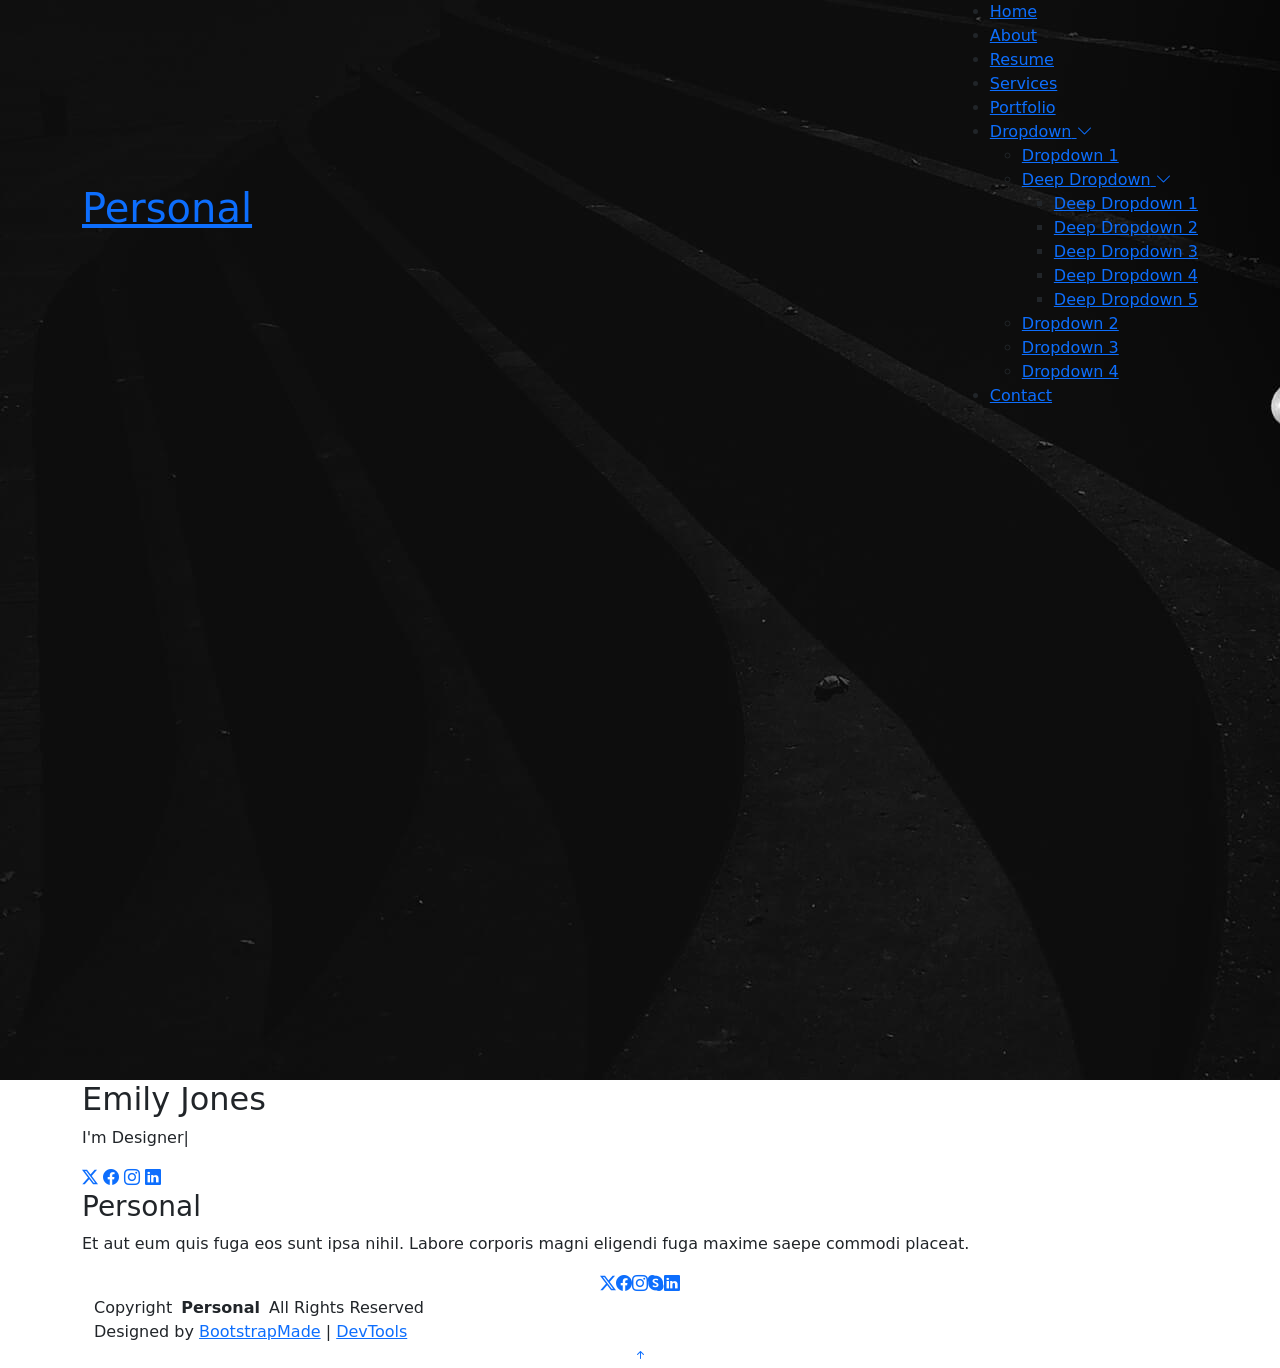
==== index.html @ 8a04cfbf "first commit" ====
<!DOCTYPE html>
<html lang="en">

<head>
  <meta charset="utf-8">
  <meta content="width=device-width, initial-scale=1.0" name="viewport">
  <title>Index - Personal portfolio</title>
  <meta name="description" content="">
  <meta name="keywords" content="">



  <!-- Fonts -->
  <link href="https://fonts.googleapis.com" rel="preconnect">
  <link href="https://fonts.gstatic.com" rel="preconnect" crossorigin>
  <link href="https://fonts.googleapis.com/css2?family=Roboto:ital,wght@0,100;0,300;0,400;0,500;0,700;0,900;1,100;1,300;1,400;1,500;1,700;1,900&family=Poppins:ital,wght@0,100;0,200;0,300;0,400;0,500;0,600;0,700;0,800;0,900;1,100;1,200;1,300;1,400;1,500;1,600;1,700;1,800;1,900&family=Raleway:ital,wght@0,100;0,200;0,300;0,400;0,500;0,600;0,700;0,800;0,900;1,100;1,200;1,300;1,400;1,500;1,600;1,700;1,800;1,900&display=swap" rel="stylesheet">

  <!-- Vendor CSS Files -->
  <link href="assets/vendor/bootstrap/css/bootstrap.min.css" rel="stylesheet">
  <link href="assets/vendor/bootstrap-icons/bootstrap-icons.css" rel="stylesheet">
  <link href="assets/vendor/aos/aos.css" rel="stylesheet">
  <link href="assets/vendor/swiper/swiper-bundle.min.css" rel="stylesheet">
  <link href="assets/vendor/glightbox/css/glightbox.min.css" rel="stylesheet">

  <!-- Main CSS File -->
  <link href="assets/css/main.css" rel="stylesheet">

  <!-- =======================================================
  * Template Name: Personal
  * Template URL: https://bootstrapmade.com/personal-free-resume-bootstrap-template/
  * Updated: Mar 05 2025 with Bootstrap v5.3.3
  * Author: BootstrapMade.com
  * License: https://bootstrapmade.com/license/
  ======================================================== -->
</head>

<body class="index-page">

  <header id="header" class="header d-flex align-items-center fixed-top">
    <div class="container-fluid container-xl position-relative d-flex align-items-center justify-content-between">

      <a href="index.html" class="logo d-flex align-items-center">
        <!-- Uncomment the line below if you also wish to use an image logo -->
        <!-- <img src="assets/img/logo.webp" alt=""> -->
        <h1 class="sitename">Personal</h1>
      </a>

      <nav id="navmenu" class="navmenu">
        <ul>
          <li><a href="index.html" class="active">Home</a></li>
          <li><a href="about.html">About</a></li>
          <li><a href="resume.html">Resume</a></li>
          <li><a href="services.html">Services</a></li>
          <li><a href="portfolio.html">Portfolio</a></li>
          <li class="dropdown"><a href="#"><span>Dropdown</span> <i class="bi bi-chevron-down toggle-dropdown"></i></a>
            <ul>
              <li><a href="#">Dropdown 1</a></li>
              <li class="dropdown"><a href="#"><span>Deep Dropdown</span> <i class="bi bi-chevron-down toggle-dropdown"></i></a>
                <ul>
                  <li><a href="#">Deep Dropdown 1</a></li>
                  <li><a href="#">Deep Dropdown 2</a></li>
                  <li><a href="#">Deep Dropdown 3</a></li>
                  <li><a href="#">Deep Dropdown 4</a></li>
                  <li><a href="#">Deep Dropdown 5</a></li>
                </ul>
              </li>
              <li><a href="#">Dropdown 2</a></li>
              <li><a href="#">Dropdown 3</a></li>
              <li><a href="#">Dropdown 4</a></li>
            </ul>
          </li>
          <li><a href="contact.html">Contact</a></li>
        </ul>
        <i class="mobile-nav-toggle d-xl-none bi bi-list"></i>
      </nav>

    </div>
  </header>

  <main class="main">

    <!-- Hero Section -->
    <section id="hero" class="hero section dark-background">

      <img src="assets/img/hero-bg.jpg" alt="" data-aos="fade-in">

      <div class="container" data-aos="zoom-out" data-aos-delay="100">
        <h2>Emily Jones</h2>
        <p>I'm <span class="typed" data-typed-items="Designer, Developer, Freelancer, Photographer"></span><span class="typed-cursor typed-cursor--blink"></span></p>
        <div class="social-links">
          <a href="#"><i class="bi bi-twitter-x"></i></a>
          <a href="#"><i class="bi bi-facebook"></i></a>
          <a href="#"><i class="bi bi-instagram"></i></a>
          <a href="#"><i class="bi bi-linkedin"></i></a>
        </div>
      </div>

    </section><!-- /Hero Section -->

  </main>

  <footer id="footer" class="footer dark-background">
    <div class="container">
      <h3 class="sitename">Personal</h3>
      <p>Et aut eum quis fuga eos sunt ipsa nihil. Labore corporis magni eligendi fuga maxime saepe commodi placeat.</p>
      <div class="social-links d-flex justify-content-center">
        <a href=""><i class="bi bi-twitter-x"></i></a>
        <a href=""><i class="bi bi-facebook"></i></a>
        <a href=""><i class="bi bi-instagram"></i></a>
        <a href=""><i class="bi bi-skype"></i></a>
        <a href=""><i class="bi bi-linkedin"></i></a>
      </div>
      <div class="container">
        <div class="copyright">
          <span>Copyright</span> <strong class="px-1 sitename">Personal</strong> <span>All Rights Reserved</span>
        </div>
        <div class="credits">
          <!-- All the links in the footer should remain intact. -->
          <!-- You can delete the links only if you've purchased the pro version. -->
          <!-- Licensing information: https://bootstrapmade.com/license/ -->
          <!-- Purchase the pro version with working PHP/AJAX contact form: [buy-url] -->
          Designed by <a href="https://bootstrapmade.com/">BootstrapMade</a> | <a href="https://bootstrapmade.com/tools/">DevTools</a>
        </div>
      </div>
    </div>
  </footer>

  <!-- Scroll Top -->
  <a href="#" id="scroll-top" class="scroll-top d-flex align-items-center justify-content-center"><i class="bi bi-arrow-up-short"></i></a>

  <!-- Preloader -->
  <div id="preloader"></div>

  <!-- Vendor JS Files -->
  <script src="assets/vendor/bootstrap/js/bootstrap.bundle.min.js"></script>
  <script src="assets/vendor/php-email-form/validate.js"></script>
  <script src="assets/vendor/aos/aos.js"></script>
  <script src="assets/vendor/typed.js/typed.umd.js"></script>
  <script src="assets/vendor/purecounter/purecounter_vanilla.js"></script>
  <script src="assets/vendor/waypoints/noframework.waypoints.js"></script>
  <script src="assets/vendor/swiper/swiper-bundle.min.js"></script>
  <script src="assets/vendor/glightbox/js/glightbox.min.js"></script>
  <script src="assets/vendor/imagesloaded/imagesloaded.pkgd.min.js"></script>
  <script src="assets/vendor/isotope-layout/isotope.pkgd.min.js"></script>

  <!-- Main JS File -->
  <script src="assets/js/main.js"></script>

</body>

</html>
---- assets/css/main.css ----
/**
* Template Name: Personal
* Template URL: https://bootstrapmade.com/personal-free-resume-bootstrap-template/
* Updated: Mar 05 2025 with Bootstrap v5.3.3
* Author: BootstrapMade.com
* License: https://bootstrapmade.com/license/
*/

/*--------------------------------------------------------------
# Font & Color Variables
# Help: https://bootstrapmade.com/color-system/
--------------------------------------------------------------*/
/* Fonts */
:root {
  --default-font: "Roboto",  system-ui, -apple-system, "Segoe UI", Roboto, "Helvetica Neue", Arial, "Noto Sans", "Liberation Sans", sans-serif, "Apple Color Emoji", "Segoe UI Emoji", "Segoe UI Symbol", "Noto Color Emoji";
  --heading-font: "Raleway",  sans-serif;
  --nav-font: "Poppins",  sans-serif;
}

/* Global Colors - The following color variables are used throughout the website. Updating them here will change the color scheme of the entire website */
:root { 
  --background-color: #000000; /* Background color for the entire website, including individual sections */
  --default-color: #fafafa; /* Default color used for the majority of the text content across the entire website */
  --heading-color: #ffffff; /* Color for headings, subheadings and title throughout the website */
  --accent-color: #18d26e; /* Accent color that represents your brand on the website. It's used for buttons, links, and other elements that need to stand out */
  --surface-color: #1a1a1a; /* The surface color is used as a background of boxed elements within sections, such as cards, icon boxes, or other elements that require a visual separation from the global background. */
  --contrast-color: #000000; /* Contrast color for text, ensuring readability against backgrounds of accent, heading, or default colors. */
}

/* Nav Menu Colors - The following color variables are used specifically for the navigation menu. They are separate from the global colors to allow for more customization options */
:root {
  --nav-color: #fafafa;  /* The default color of the main navmenu links */
  --nav-hover-color: #18d26e; /* Applied to main navmenu links when they are hovered over or active */
  --nav-mobile-background-color: #1a1a1a; /* Used as the background color for mobile navigation menu */
  --nav-dropdown-background-color: #1a1a1a; /* Used as the background color for dropdown items that appear when hovering over primary navigation items */
  --nav-dropdown-color: #fafafa; /* Used for navigation links of the dropdown items in the navigation menu. */
  --nav-dropdown-hover-color: #18d26e; /* Similar to --nav-hover-color, this color is applied to dropdown navigation links when they are hovered over. */
}

/* Color Presets - These classes override global colors when applied to any section or element, providing reuse of the sam color scheme. */

.light-background {
  --background-color: #1a1a1a;
  --surface-color: #343434;
}

.dark-background {
  --background-color: rgba(15, 15, 15, 0.975);
  --default-color: #ffffff;
  --heading-color: #ffffff;
  --surface-color: #292929f9;
  --contrast-color: #000000;
}

/* Smooth scroll */
:root {
  scroll-behavior: smooth;
}

/*--------------------------------------------------------------
# General Styling & Shared Classes
--------------------------------------------------------------*/
body {
  color: var(--default-color);
  background-color: var(--background-color);
  font-family: var(--default-font);
}

a {
  color: var(--accent-color);
  text-decoration: none;
  transition: 0.3s;
}

a:hover {
  color: color-mix(in srgb, var(--accent-color), transparent 25%);
  text-decoration: none;
}

h1,
h2,
h3,
h4,
h5,
h6 {
  color: var(--heading-color);
  font-family: var(--heading-font);
}

/* PHP Email Form Messages
------------------------------*/
.php-email-form .error-message {
  display: none;
  background: #df1529;
  color: #ffffff;
  text-align: left;
  padding: 15px;
  margin-bottom: 24px;
  font-weight: 600;
}

.php-email-form .sent-message {
  display: none;
  color: #ffffff;
  background: #059652;
  text-align: center;
  padding: 15px;
  margin-bottom: 24px;
  font-weight: 600;
}

.php-email-form .loading {
  display: none;
  background: var(--surface-color);
  text-align: center;
  padding: 15px;
  margin-bottom: 24px;
}

.php-email-form .loading:before {
  content: "";
  display: inline-block;
  border-radius: 50%;
  width: 24px;
  height: 24px;
  margin: 0 10px -6px 0;
  border: 3px solid var(--accent-color);
  border-top-color: var(--surface-color);
  animation: php-email-form-loading 1s linear infinite;
}

@keyframes php-email-form-loading {
  0% {
    transform: rotate(0deg);
  }

  100% {
    transform: rotate(360deg);
  }
}

/*--------------------------------------------------------------
# Global Header
--------------------------------------------------------------*/
.header {
  --background-color: rgba(0, 0, 0, 0);
  color: var(--default-color);
  background-color: var(--background-color);
  padding: 15px 0;
  transition: all 0.5s;
  z-index: 997;
}

.header .logo {
  line-height: 1;
}

.header .logo img {
  max-height: 32px;
  margin-right: 8px;
}

.header .logo h1 {
  font-size: 30px;
  margin: 0;
  font-weight: 700;
  color: var(--heading-color);
}

.scrolled .header {
  box-shadow: 0px 0 18px rgba(0, 0, 0, 0.1);
}

/* Global Header on Scroll
------------------------------*/
.scrolled .header {
  --background-color: rgba(0, 0, 0, 0.8);
}

/*--------------------------------------------------------------
# Navigation Menu
--------------------------------------------------------------*/
/* Desktop Navigation */
@media (min-width: 1200px) {
  .navmenu {
    padding: 0;
  }

  .navmenu ul {
    margin: 0;
    padding: 0;
    display: flex;
    list-style: none;
    align-items: center;
  }

  .navmenu li {
    position: relative;
  }

  .navmenu>ul>li {
    white-space: nowrap;
    padding: 15px 14px;
  }

  .navmenu>ul>li:last-child {
    padding-right: 0;
  }

  .navmenu a,
  .navmenu a:focus {
    color: var(--nav-color);
    font-size: 15px;
    padding: 0 2px;
    font-family: var(--nav-font);
    font-weight: 400;
    display: flex;
    align-items: center;
    justify-content: space-between;
    white-space: nowrap;
    transition: 0.3s;
    position: relative;
  }

  .navmenu a i,
  .navmenu a:focus i {
    font-size: 12px;
    line-height: 0;
    margin-left: 5px;
    transition: 0.3s;
  }

  .navmenu>ul>li>a:before {
    content: "";
    position: absolute;
    height: 2px;
    bottom: -6px;
    left: 0;
    background-color: var(--nav-hover-color);
    visibility: hidden;
    width: 0px;
    transition: all 0.3s ease-in-out 0s;
  }

  .navmenu a:hover:before,
  .navmenu li:hover>a:before,
  .navmenu .active:before {
    visibility: visible;
    width: 25px;
  }

  .navmenu li:hover>a,
  .navmenu .active,
  .navmenu .active:focus {
    color: var(--nav-hover-color);
  }

  .navmenu .dropdown ul {
    margin: 0;
    padding: 10px 0;
    background: var(--nav-dropdown-background-color);
    display: block;
    position: absolute;
    visibility: hidden;
    left: 14px;
    top: 130%;
    opacity: 0;
    transition: 0.3s;
    border-radius: 4px;
    z-index: 99;
    box-shadow: 0px 0px 30px rgba(0, 0, 0, 0.1);
  }

  .navmenu .dropdown ul li {
    min-width: 200px;
  }

  .navmenu .dropdown ul a {
    padding: 10px 20px;
    font-size: 15px;
    text-transform: none;
    color: var(--nav-dropdown-color);
  }

  .navmenu .dropdown ul a i {
    font-size: 12px;
  }

  .navmenu .dropdown ul a:hover,
  .navmenu .dropdown ul .active:hover,
  .navmenu .dropdown ul li:hover>a {
    color: var(--nav-dropdown-hover-color);
  }

  .navmenu .dropdown:hover>ul {
    opacity: 1;
    top: 100%;
    visibility: visible;
  }

  .navmenu .dropdown .dropdown ul {
    top: 0;
    left: -90%;
    visibility: hidden;
  }

  .navmenu .dropdown .dropdown:hover>ul {
    opacity: 1;
    top: 0;
    left: -100%;
    visibility: visible;
  }
}

/* Mobile Navigation */
@media (max-width: 1199px) {
  .mobile-nav-toggle {
    color: var(--nav-color);
    font-size: 28px;
    line-height: 0;
    margin-right: 10px;
    cursor: pointer;
    transition: color 0.3s;
  }

  .navmenu {
    padding: 0;
    z-index: 9997;
  }

  .navmenu ul {
    display: none;
    list-style: none;
    position: absolute;
    inset: 60px 20px 20px 20px;
    padding: 10px 0;
    margin: 0;
    border-radius: 6px;
    background-color: var(--nav-mobile-background-color);
    border: 1px solid color-mix(in srgb, var(--default-color), transparent 90%);
    box-shadow: none;
    overflow-y: auto;
    transition: 0.3s;
    z-index: 9998;
  }

  .navmenu a,
  .navmenu a:focus {
    color: var(--nav-dropdown-color);
    padding: 10px 20px;
    font-family: var(--nav-font);
    font-size: 17px;
    font-weight: 500;
    display: flex;
    align-items: center;
    justify-content: space-between;
    white-space: nowrap;
    transition: 0.3s;
  }

  .navmenu a i,
  .navmenu a:focus i {
    font-size: 12px;
    line-height: 0;
    margin-left: 5px;
    width: 30px;
    height: 30px;
    display: flex;
    align-items: center;
    justify-content: center;
    border-radius: 50%;
    transition: 0.3s;
    background-color: color-mix(in srgb, var(--accent-color), transparent 90%);
  }

  .navmenu a i:hover,
  .navmenu a:focus i:hover {
    background-color: var(--accent-color);
    color: var(--contrast-color);
  }

  .navmenu a:hover,
  .navmenu .active,
  .navmenu .active:focus {
    color: var(--nav-dropdown-hover-color);
  }

  .navmenu .active i,
  .navmenu .active:focus i {
    background-color: var(--accent-color);
    color: var(--contrast-color);
    transform: rotate(180deg);
  }

  .navmenu .dropdown ul {
    position: static;
    display: none;
    z-index: 99;
    padding: 10px 0;
    margin: 10px 20px;
    background-color: var(--nav-dropdown-background-color);
    transition: all 0.5s ease-in-out;
  }

  .navmenu .dropdown ul ul {
    background-color: rgba(33, 37, 41, 0.1);
  }

  .navmenu .dropdown>.dropdown-active {
    display: block;
    background-color: rgba(33, 37, 41, 0.03);
  }

  .mobile-nav-active {
    overflow: hidden;
  }

  .mobile-nav-active .mobile-nav-toggle {
    color: #fff;
    position: absolute;
    font-size: 32px;
    top: 15px;
    right: 15px;
    margin-right: 0;
    z-index: 9999;
  }

  .mobile-nav-active .navmenu {
    position: fixed;
    overflow: hidden;
    inset: 0;
    background: rgba(33, 37, 41, 0.8);
    transition: 0.3s;
  }

  .mobile-nav-active .navmenu>ul {
    display: block;
  }
}

/*--------------------------------------------------------------
# Global Footer
--------------------------------------------------------------*/
.footer {
  color: var(--default-color);
  background-color: var(--background-color);
  font-size: 14px;
  text-align: center;
  padding: 30px 0;
  position: relative;
}

.footer h3 {
  font-size: 36px;
  font-weight: 700;
  position: relative;
  padding: 0;
  margin: 0 0 15px 0;
}

.footer p {
  font-size: 15;
  font-style: italic;
  padding: 0;
  margin: 0 0 30px 0;
}

.footer .social-links {
  margin: 0 0 30px 0;
}

.footer .social-links a {
  font-size: 16px;
  display: flex;
  align-items: center;
  justify-content: center;
  background: var(--accent-color);
  color: var(--contrast-color);
  line-height: 1;
  margin: 0 4px;
  border-radius: 50%;
  text-align: center;
  width: 36px;
  height: 36px;
  transition: 0.3s;
}

.footer .social-links a:hover {
  background: color-mix(in srgb, var(--accent-color), transparent 20%);
  text-decoration: none;
}

.footer .copyright {
  padding-top: 25px;
  border-top: 1px solid color-mix(in srgb, var(--default-color), transparent 90%);
}

.footer .credits {
  font-size: 13px;
  padding-top: 5px;
}

/*--------------------------------------------------------------
# Preloader
--------------------------------------------------------------*/
#preloader {
  position: fixed;
  inset: 0;
  z-index: 999999;
  overflow: hidden;
  background: var(--background-color);
  transition: all 0.6s ease-out;
}

#preloader:before {
  content: "";
  position: fixed;
  top: calc(50% - 30px);
  left: calc(50% - 30px);
  border: 6px solid #ffffff;
  border-color: var(--accent-color) transparent var(--accent-color) transparent;
  border-radius: 50%;
  width: 60px;
  height: 60px;
  animation: animate-preloader 1.5s linear infinite;
}

@keyframes animate-preloader {
  0% {
    transform: rotate(0deg);
  }

  100% {
    transform: rotate(360deg);
  }
}

/*--------------------------------------------------------------
# Scroll Top Button
--------------------------------------------------------------*/
.scroll-top {
  position: fixed;
  visibility: hidden;
  opacity: 0;
  right: 15px;
  bottom: -15px;
  z-index: 99999;
  background-color: var(--accent-color);
  width: 44px;
  height: 44px;
  border-radius: 50px;
  transition: all 0.4s;
}

.scroll-top i {
  font-size: 24px;
  color: var(--contrast-color);
  line-height: 0;
}

.scroll-top:hover {
  background-color: color-mix(in srgb, var(--accent-color), transparent 20%);
  color: var(--contrast-color);
}

.scroll-top.active {
  visibility: visible;
  opacity: 1;
  bottom: 15px;
}

/*--------------------------------------------------------------
# Disable aos animation delay on mobile devices
--------------------------------------------------------------*/
@media screen and (max-width: 768px) {
  [data-aos-delay] {
    transition-delay: 0 !important;
  }
}

/*--------------------------------------------------------------
# Global Page Titles & Breadcrumbs
--------------------------------------------------------------*/
.page-title {
  color: var(--default-color);
  background-color: var(--background-color);
  position: relative;
}

.page-title .heading {
  padding: 160px 0 80px 0;
  border-top: 1px solid color-mix(in srgb, var(--default-color), transparent 90%);
}

.page-title .heading h1 {
  font-size: 38px;
  font-weight: 700;
}

.page-title nav {
  background-color: color-mix(in srgb, var(--default-color), transparent 90%);
  padding: 20px 0;
}

.page-title nav ol {
  display: flex;
  flex-wrap: wrap;
  list-style: none;
  margin: 0;
  font-size: 16px;
  font-weight: 600;
}

.page-title nav ol li+li {
  padding-left: 10px;
}

.page-title nav ol li+li::before {
  content: "/";
  display: inline-block;
  padding-right: 10px;
  color: color-mix(in srgb, var(--default-color), transparent 70%);
}

/*--------------------------------------------------------------
# Global Sections
--------------------------------------------------------------*/
section,
.section {
  color: var(--default-color);
  background-color: var(--background-color);
  padding: 60px 0;
  scroll-margin-top: 100px;
  overflow: clip;
}

@media (max-width: 1199px) {

  section,
  .section {
    scroll-margin-top: 66px;
  }
}

/*--------------------------------------------------------------
# Global Section Titles
--------------------------------------------------------------*/
.section-title {
  padding-bottom: 60px;
  position: relative;
}

.section-title h2 {
  font-size: 14px;
  font-weight: 500;
  padding: 0;
  line-height: 1px;
  margin: 0;
  letter-spacing: 1.5px;
  text-transform: uppercase;
  color: color-mix(in srgb, var(--default-color), transparent 50%);
  position: relative;
}

.section-title h2::after {
  content: "";
  width: 120px;
  height: 1px;
  display: inline-block;
  background: var(--accent-color);
  margin: 4px 10px;
}

.section-title div {
  color: var(--heading-color);
  margin: 0;
  margin: 0;
  font-size: 28px;
  font-weight: 700;
  text-transform: uppercase;
  font-family: var(--heading-font);
}

/*--------------------------------------------------------------
# Hero Section
--------------------------------------------------------------*/
.hero {
  width: 100%;
  min-height: 100vh;
  position: relative;
  padding: 80px 0;
  display: flex;
  align-items: center;
  justify-content: center;
}

.hero img {
  position: absolute;
  inset: 0;
  display: block;
  width: 100%;
  height: 100%;
  object-fit: cover;
  z-index: 1;
}

.hero .container {
  position: relative;
  z-index: 3;
}

.hero h2 {
  margin: 0;
  font-size: 64px;
  font-weight: 700;
}

.hero p {
  margin: 5px 0 0 0;
  font-size: 26px;
}

.hero p span {
  letter-spacing: 1px;
  border-bottom: 2px solid var(--accent-color);
}

.hero .social-links {
  margin-top: 25px;
}

.hero .social-links a {
  background-color: color-mix(in srgb, var(--default-color), transparent 90%);
  color: var(--default-color);
  font-size: 14px;
  width: 40px;
  height: 40px;
  border-radius: 50px;
  display: inline-flex;
  align-items: center;
  justify-content: center;
  margin-right: 20px;
  transition: 0.3s;
}

.hero .social-links a:hover {
  background-color: var(--accent-color);
}

@media (max-width: 768px) {
  .hero h2 {
    font-size: 32px;
  }

  .hero p {
    font-size: 20px;
  }
}

/*--------------------------------------------------------------
# About Section
--------------------------------------------------------------*/
.about .content h2 {
  font-weight: 700;
  font-size: 24px;
}

.about .content ul {
  list-style: none;
  padding: 0;
}

.about .content ul li {
  margin-bottom: 20px;
  display: flex;
  align-items: center;
}

.about .content ul strong {
  margin-right: 10px;
}

.about .content ul i {
  font-size: 16px;
  margin-right: 5px;
  color: var(--accent-color);
  line-height: 0;
}

/*--------------------------------------------------------------
# Stats Section
--------------------------------------------------------------*/
.stats i {
  background-color: var(--surface-color);
  color: var(--accent-color);
  box-shadow: 0px 2px 25px rgba(0, 0, 0, 0.1);
  width: 54px;
  height: 54px;
  font-size: 24px;
  border-radius: 50px;
  border: 2px solid var(--background-color);
  display: inline-flex;
  align-items: center;
  justify-content: center;
  position: relative;
  z-index: 1;
}

.stats .stats-item {
  background-color: var(--surface-color);
  margin-top: -27px;
  padding: 30px 30px 25px 30px;
  width: 100%;
  position: relative;
  text-align: center;
  box-shadow: 0px 2px 35px rgba(0, 0, 0, 0.1);
  border-radius: 4px;
  z-index: 0;
}

.stats .stats-item span {
  font-size: 36px;
  display: block;
  font-weight: 700;
  color: color-mix(in srgb, var(--default-color), transparent 20%);
}

.stats .stats-item p {
  padding: 0;
  margin: 0;
  font-family: var(--heading-font);
  font-size: 16px;
}

/*--------------------------------------------------------------
# Skills Section
--------------------------------------------------------------*/
.skills .progress {
  height: 60px;
  display: block;
  background: none;
  border-radius: 0;
}

.skills .progress .skill {
  color: var(--heading-color);
  padding: 0;
  margin: 0 0 6px 0;
  text-transform: uppercase;
  display: block;
  font-weight: 600;
  font-family: var(--heading-font);
}

.skills .progress .skill .val {
  float: right;
  font-style: normal;
}

.skills .progress-bar-wrap {
  background: color-mix(in srgb, var(--default-color), transparent 90%);
  height: 10px;
}

.skills .progress-bar {
  width: 1px;
  height: 10px;
  transition: 0.9s;
  background-color: var(--accent-color);
}

/*--------------------------------------------------------------
# Interests Section
--------------------------------------------------------------*/
.interests .features-item {
  background-color: var(--surface-color);
  display: flex;
  align-items: center;
  padding: 20px;
  transition: 0.3s;
  border: 1px solid color-mix(in srgb, var(--default-color), transparent 90%);
  position: relative;
}

.interests .features-item i {
  font-size: 32px;
  padding-right: 10px;
  line-height: 0;
}

.interests .features-item h3 {
  font-weight: 700;
  margin: 0;
  padding: 0;
  line-height: 1;
  font-size: 16px;
}

.interests .features-item h3 a {
  color: var(--heading-color);
  transition: 0.3s;
}

.interests .features-item:hover {
  border-color: var(--accent-color);
}

.interests .features-item:hover h3 a {
  color: var(--accent-color);
}

/*--------------------------------------------------------------
# Testimonials Section
--------------------------------------------------------------*/
.testimonials .testimonials-carousel,
.testimonials .testimonials-slider {
  overflow: hidden;
}

.testimonials .testimonial-item {
  box-sizing: content-box;
  min-height: 320px;
}

.testimonials .testimonial-item .testimonial-img {
  width: 90px;
  border-radius: 50%;
  margin: -40px 0 0 40px;
  position: relative;
  z-index: 2;
  border: 6px solid var(--background-color);
}

.testimonials .testimonial-item h3 {
  font-size: 18px;
  font-weight: bold;
  margin: 10px 0 5px 45px;
}

.testimonials .testimonial-item h4 {
  font-size: 14px;
  color: color-mix(in srgb, var(--default-color), transparent 20%);
  margin: 0 0 0 45px;
}

.testimonials .testimonial-item .quote-icon-left,
.testimonials .testimonial-item .quote-icon-right {
  color: color-mix(in srgb, var(--accent-color), transparent 50%);
  font-size: 26px;
  line-height: 0;
}

.testimonials .testimonial-item .quote-icon-left {
  display: inline-block;
  left: -5px;
  position: relative;
}

.testimonials .testimonial-item .quote-icon-right {
  display: inline-block;
  right: -5px;
  position: relative;
  top: 10px;
  transform: scale(-1, -1);
}

.testimonials .testimonial-item p {
  font-style: italic;
  margin: 0 15px 0 15px;
  padding: 20px 20px 60px 20px;
  background: var(--surface-color);
  border-radius: 6px;
  position: relative;
  z-index: 1;
}

.testimonials .swiper-wrapper {
  height: auto;
}

.testimonials .swiper-pagination {
  margin-top: 20px;
  position: relative;
}

.testimonials .swiper-pagination .swiper-pagination-bullet {
  width: 12px;
  height: 12px;
  background-color: var(--background-color);
  opacity: 1;
  border: 1px solid var(--accent-color);
}

.testimonials .swiper-pagination .swiper-pagination-bullet-active {
  background-color: var(--accent-color);
}

/*--------------------------------------------------------------
# Resume Section
--------------------------------------------------------------*/
.resume .resume-title {
  color: var(--heading-color);
  font-size: 26px;
  font-weight: 700;
  margin-top: 20px;
  margin-bottom: 20px;
}

.resume .resume-item {
  padding: 0 0 20px 20px;
  margin-top: -2px;
  border-left: 2px solid var(--accent-color);
  position: relative;
}

.resume .resume-item h4 {
  line-height: 18px;
  font-size: 18px;
  font-weight: 600;
  text-transform: uppercase;
  color: color-mix(in srgb, var(--default-color), transparent 20%);
  margin-bottom: 10px;
}

.resume .resume-item h5 {
  font-size: 16px;
  padding: 5px 15px;
  display: inline-block;
  font-weight: 600;
  margin-bottom: 10px;
}

.resume .resume-item ul {
  padding-left: 20px;
}

.resume .resume-item ul li {
  padding-bottom: 10px;
}

.resume .resume-item:last-child {
  padding-bottom: 0;
}

.resume .resume-item::before {
  content: "";
  position: absolute;
  width: 16px;
  height: 16px;
  border-radius: 50px;
  left: -9px;
  top: 0;
  background: var(--background-color);
  border: 2px solid var(--accent-color);
}

/*--------------------------------------------------------------
# Services Section
--------------------------------------------------------------*/
.services .service-item {
  background-color: var(--surface-color);
  text-align: center;
  padding: 80px 20px;
  transition: all ease-in-out 0.3s;
  height: 100%;
}

.services .service-item .icon {
  margin: 0 auto;
  width: 64px;
  height: 64px;
  background: var(--accent-color);
  border-radius: 4px;
  display: flex;
  align-items: center;
  justify-content: center;
  margin-bottom: 20px;
  transition: 0.3s;
  transform-style: preserve-3d;
}

.services .service-item .icon i {
  color: var(--contrast-color);
  font-size: 28px;
  transition: ease-in-out 0.3s;
}

.services .service-item .icon::before {
  position: absolute;
  content: "";
  left: -8px;
  top: -8px;
  height: 100%;
  width: 100%;
  background: color-mix(in srgb, var(--accent-color), transparent 80%);
  border-radius: 5px;
  transition: all 0.3s ease-out 0s;
  transform: translateZ(-1px);
}

.services .service-item h3 {
  font-weight: 700;
  margin: 10px 0 15px 0;
  font-size: 22px;
}

.services .service-item p {
  line-height: 24px;
  font-size: 14px;
  margin-bottom: 0;
}

.services .service-item:hover {
  background: var(--accent-color);
  border-color: var(--accent-color);
}

.services .service-item:hover .icon {
  background: var(--surface-color);
}

.services .service-item:hover .icon i {
  color: var(--accent-color);
}

.services .service-item:hover .icon::before {
  background: color-mix(in srgb, var(--background-color), transparent 70%);
}

.services .service-item:hover h3,
.services .service-item:hover p {
  color: var(--contrast-color);
}

/*--------------------------------------------------------------
# Service Details Section
--------------------------------------------------------------*/
.service-details .services-list {
  background-color: var(--surface-color);
  padding: 10px 30px;
  border: 1px solid color-mix(in srgb, var(--default-color), transparent 90%);
  margin-bottom: 20px;
}

.service-details .services-list a {
  display: block;
  line-height: 1;
  padding: 8px 0 8px 15px;
  border-left: 3px solid color-mix(in srgb, var(--default-color), transparent 70%);
  margin: 20px 0;
  color: color-mix(in srgb, var(--default-color), transparent 20%);
  transition: 0.3s;
}

.service-details .services-list a.active {
  color: var(--heading-color);
  font-weight: 700;
  border-color: var(--accent-color);
}

.service-details .services-list a:hover {
  border-color: var(--accent-color);
}

.service-details .services-img {
  margin-bottom: 20px;
}

.service-details h3 {
  font-size: 26px;
  font-weight: 700;
}

.service-details h4 {
  font-size: 20px;
  font-weight: 700;
}

.service-details p {
  font-size: 15px;
}

.service-details ul {
  list-style: none;
  padding: 0;
  font-size: 15px;
}

.service-details ul li {
  padding: 5px 0;
  display: flex;
  align-items: center;
}

.service-details ul i {
  font-size: 20px;
  margin-right: 8px;
  color: var(--accent-color);
}

/*--------------------------------------------------------------
# Portfolio Section
--------------------------------------------------------------*/
.portfolio .portfolio-filters {
  padding: 0;
  margin: 0 auto 20px auto;
  list-style: none;
  text-align: center;
}

.portfolio .portfolio-filters li {
  cursor: pointer;
  display: inline-block;
  padding: 0;
  font-size: 18px;
  font-weight: 500;
  margin: 0 10px;
  line-height: 1;
  margin-bottom: 5px;
  transition: all 0.3s ease-in-out;
}

.portfolio .portfolio-filters li:hover,
.portfolio .portfolio-filters li.filter-active {
  color: var(--accent-color);
}

.portfolio .portfolio-filters li:first-child {
  margin-left: 0;
}

.portfolio .portfolio-filters li:last-child {
  margin-right: 0;
}

@media (max-width: 575px) {
  .portfolio .portfolio-filters li {
    font-size: 14px;
    margin: 0 5px;
  }
}

.portfolio .portfolio-content {
  position: relative;
  overflow: hidden;
}

.portfolio .portfolio-content img {
  transition: 0.3s;
}

.portfolio .portfolio-content .portfolio-info {
  opacity: 0;
  position: absolute;
  inset: 0;
  z-index: 3;
  transition: all ease-in-out 0.3s;
  background: rgba(0, 0, 0, 0.6);
  padding: 15px;
}

.portfolio .portfolio-content .portfolio-info h4 {
  font-size: 14px;
  padding: 5px 10px;
  font-weight: 400;
  color: #ffffff;
  display: inline-block;
  background-color: var(--accent-color);
}

.portfolio .portfolio-content .portfolio-info p {
  position: absolute;
  bottom: 10px;
  text-align: center;
  display: inline-block;
  left: 0;
  right: 0;
  font-size: 16px;
  font-weight: 600;
  color: rgba(255, 255, 255, 0.8);
}

.portfolio .portfolio-content .portfolio-info .preview-link,
.portfolio .portfolio-content .portfolio-info .details-link {
  position: absolute;
  left: calc(50% - 40px);
  font-size: 26px;
  top: calc(50% - 14px);
  color: #fff;
  transition: 0.3s;
  line-height: 1.2;
}

.portfolio .portfolio-content .portfolio-info .preview-link:hover,
.portfolio .portfolio-content .portfolio-info .details-link:hover {
  color: var(--accent-color);
}

.portfolio .portfolio-content .portfolio-info .details-link {
  left: 50%;
  font-size: 34px;
  line-height: 0;
}

.portfolio .portfolio-content:hover .portfolio-info {
  opacity: 1;
}

.portfolio .portfolio-content:hover img {
  transform: scale(1.1);
}

/*--------------------------------------------------------------
# Portfolio Details Section
--------------------------------------------------------------*/
.portfolio-details .portfolio-details-slider img {
  width: 100%;
}

.portfolio-details .portfolio-details-slider .swiper-pagination {
  margin-top: 20px;
  position: relative;
}

.portfolio-details .portfolio-details-slider .swiper-pagination .swiper-pagination-bullet {
  width: 12px;
  height: 12px;
  background-color: color-mix(in srgb, var(--default-color), transparent 85%);
  opacity: 1;
}

.portfolio-details .portfolio-details-slider .swiper-pagination .swiper-pagination-bullet-active {
  background-color: var(--accent-color);
}

.portfolio-details .portfolio-info {
  background-color: var(--surface-color);
  padding: 30px;
  box-shadow: 0px 0 30px rgba(0, 0, 0, 0.1);
}

.portfolio-details .portfolio-info h3 {
  font-size: 22px;
  font-weight: 700;
  margin-bottom: 20px;
  padding-bottom: 20px;
  border-bottom: 1px solid color-mix(in srgb, var(--default-color), transparent 85%);
}

.portfolio-details .portfolio-info ul {
  list-style: none;
  padding: 0;
  font-size: 15px;
}

.portfolio-details .portfolio-info ul li+li {
  margin-top: 10px;
}

.portfolio-details .portfolio-description {
  padding-top: 30px;
}

.portfolio-details .portfolio-description h2 {
  font-size: 26px;
  font-weight: 700;
  margin-bottom: 20px;
}

.portfolio-details .portfolio-description p {
  padding: 0;
  color: color-mix(in srgb, var(--default-color), transparent 30%);
}

/*--------------------------------------------------------------
# Starter Section Section
--------------------------------------------------------------*/
.starter-section {
  /* Add your styles here */
}

/*--------------------------------------------------------------
# Contact Section
--------------------------------------------------------------*/
.contact .info-item {
  box-shadow: 0px 0px 20px rgba(0, 0, 0, 0.1);
  padding: 20px 30px;
}

.contact .info-item .icon {
  color: var(--contrast-color);
  background-color: var(--accent-color);
  width: 56px;
  height: 56px;
  font-size: 24px;
  display: flex;
  justify-content: center;
  align-items: center;
  transition: all 0.3s ease-in-out;
  border-radius: 50%;
  margin-right: 15px;
}

.contact .info-item h3 {
  font-size: 18px;
  font-weight: 700;
  margin: 0 0 2px 0;
}

.contact .info-item p {
  padding: 0;
  margin-bottom: 0;
  font-size: 14px;
}

.contact .info-item .social-links a {
  font-size: 24px;
  display: inline-block;
  line-height: 1;
  margin: 4px 6px 0 0;
  transition: 0.3s;
  color: color-mix(in srgb, var(--default-color), transparent 50%);
}

.contact .info-item .social-links a:hover {
  color: var(--accent-color);
}

.contact .php-email-form {
  box-shadow: 0px 0px 20px rgba(0, 0, 0, 0.1);
  padding: 30px;
  margin-top: 30px;
}

@media (max-width: 575px) {
  .contact .php-email-form {
    padding: 20px;
  }
}

.contact .php-email-form input[type=text],
.contact .php-email-form input[type=email],
.contact .php-email-form textarea {
  color: var(--default-color);
  background-color: color-mix(in srgb, var(--background-color), transparent 50%);
  border-color: color-mix(in srgb, var(--default-color), transparent 80%);
  font-size: 14px;
  padding: 10px 15px;
  box-shadow: none;
  border-radius: 0;
}

.contact .php-email-form input[type=text]:focus,
.contact .php-email-form input[type=email]:focus,
.contact .php-email-form textarea:focus {
  border-color: var(--accent-color);
}

.contact .php-email-form input[type=text]::placeholder,
.contact .php-email-form input[type=email]::placeholder,
.contact .php-email-form textarea::placeholder {
  color: color-mix(in srgb, var(--default-color), transparent 70%);
}

.contact .php-email-form button[type=submit] {
  color: var(--contrast-color);
  background: var(--accent-color);
  border: 0;
  padding: 10px 30px;
  transition: 0.4s;
  border-radius: 50px;
}

.contact .php-email-form button[type=submit]:hover {
  background: color-mix(in srgb, var(--accent-color), transparent 20%);
}
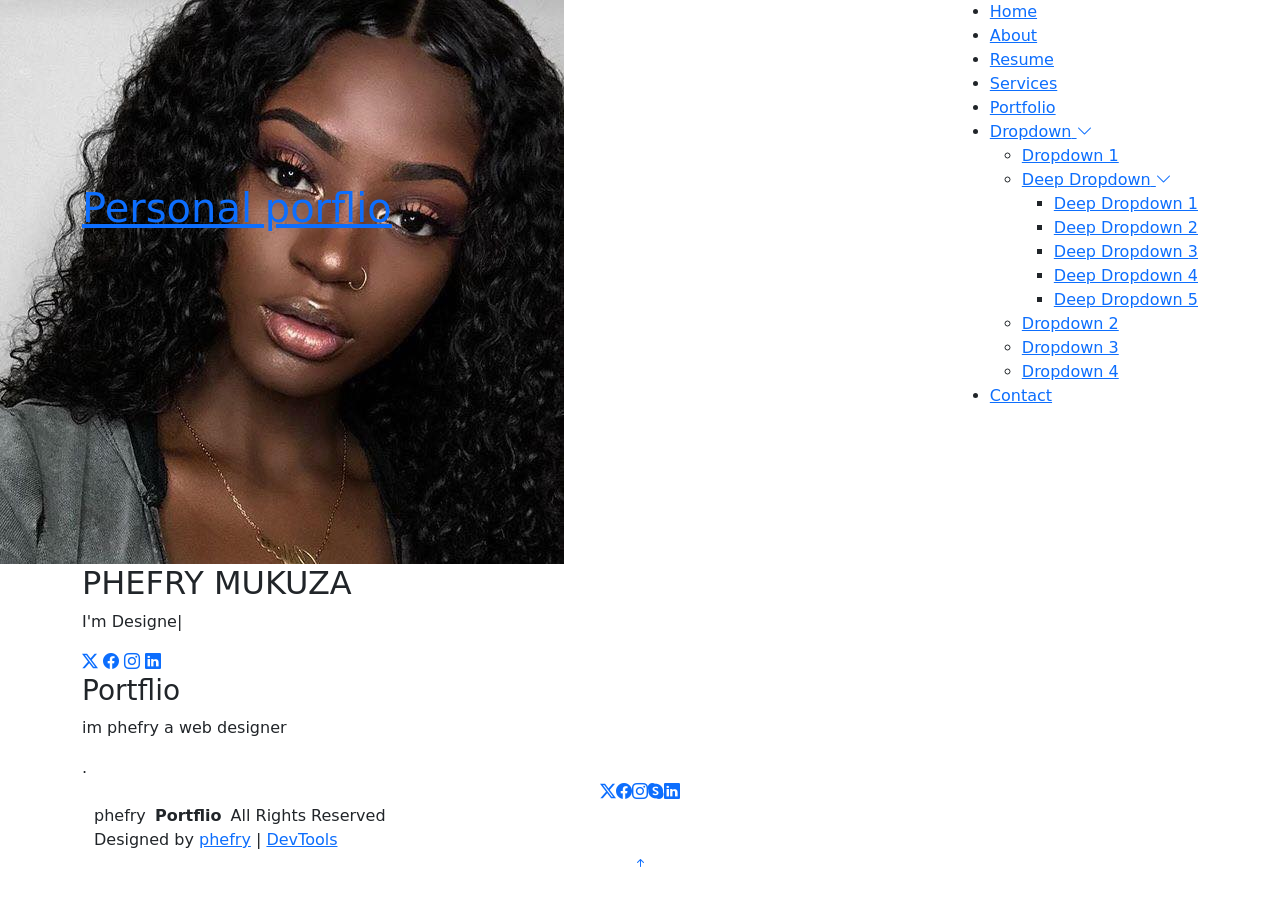
==== commit bdfe17da: "Initial commit" ====
--- a/index.html
+++ b/index.html
@@ -42,7 +42,7 @@
       <a href="index.html" class="logo d-flex align-items-center">
         <!-- Uncomment the line below if you also wish to use an image logo -->
         <!-- <img src="assets/img/logo.webp" alt=""> -->
-        <h1 class="sitename">Personal</h1>
+        <h1 class="sitename">Personal porflio</h1>
       </a>
 
       <nav id="navmenu" class="navmenu">
@@ -82,11 +82,11 @@
     <!-- Hero Section -->
     <section id="hero" class="hero section dark-background">
 
-      <img src="assets/img/hero-bg.jpg" alt="" data-aos="fade-in">
+      <img src="assets\img\57188224_416681722243099_6818895881077522432_n.jpg" alt="" data-aos="fade-in">
 
       <div class="container" data-aos="zoom-out" data-aos-delay="100">
-        <h2>Emily Jones</h2>
-        <p>I'm <span class="typed" data-typed-items="Designer, Developer, Freelancer, Photographer"></span><span class="typed-cursor typed-cursor--blink"></span></p>
+        <h2>PHEFRY MUKUZA</h2>
+        <p>I'm <span class="typed" data-typed-items="Designer, Developer, Freelancer, Programmer"></span><span class="typed-cursor typed-cursor--blink"></span></p>
         <div class="social-links">
           <a href="#"><i class="bi bi-twitter-x"></i></a>
           <a href="#"><i class="bi bi-facebook"></i></a>
@@ -101,8 +101,8 @@
 
   <footer id="footer" class="footer dark-background">
     <div class="container">
-      <h3 class="sitename">Personal</h3>
-      <p>Et aut eum quis fuga eos sunt ipsa nihil. Labore corporis magni eligendi fuga maxime saepe commodi placeat.</p>
+      <h3 class="sitename">Portflio</h3>
+      <p> im phefry a web designer</p>.
       <div class="social-links d-flex justify-content-center">
         <a href=""><i class="bi bi-twitter-x"></i></a>
         <a href=""><i class="bi bi-facebook"></i></a>
@@ -112,14 +112,14 @@
       </div>
       <div class="container">
         <div class="copyright">
-          <span>Copyright</span> <strong class="px-1 sitename">Personal</strong> <span>All Rights Reserved</span>
+          <span>phefry</span> <strong class="px-1 sitename">Portflio</strong> <span>All Rights Reserved</span>
         </div>
         <div class="credits">
           <!-- All the links in the footer should remain intact. -->
           <!-- You can delete the links only if you've purchased the pro version. -->
           <!-- Licensing information: https://bootstrapmade.com/license/ -->
           <!-- Purchase the pro version with working PHP/AJAX contact form: [buy-url] -->
-          Designed by <a href="https://bootstrapmade.com/">BootstrapMade</a> | <a href="https://bootstrapmade.com/tools/">DevTools</a>
+          Designed by <a href="copywrite/">phefry</a> | <a href="https://phefry.com/tools/">DevTools</a>
         </div>
       </div>
     </div>
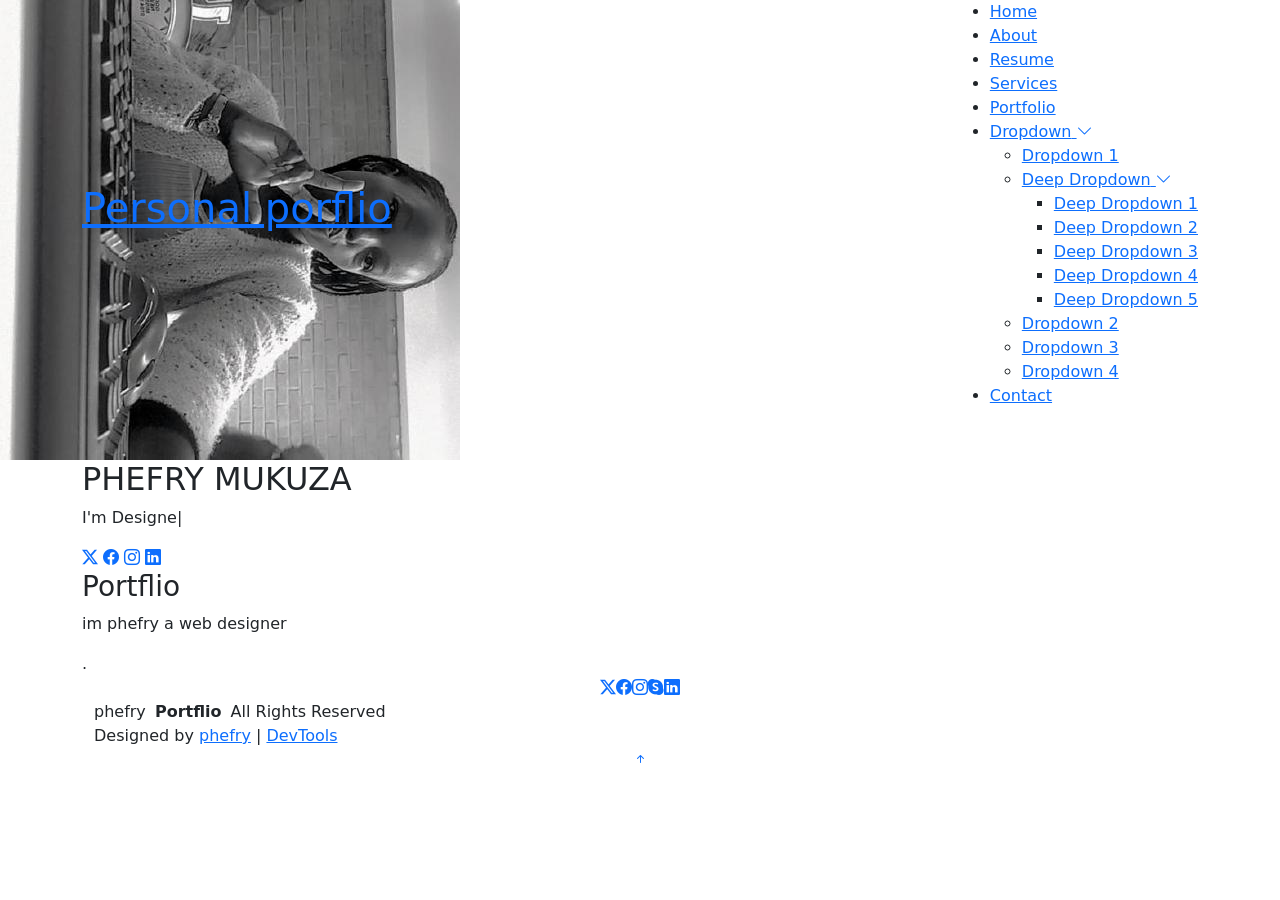
==== commit d443b437: "sec commit" ====
--- a/index.html
+++ b/index.html
@@ -82,7 +82,7 @@
     <!-- Hero Section -->
     <section id="hero" class="hero section dark-background">
 
-      <img src="assets\img\57188224_416681722243099_6818895881077522432_n.jpg" alt="" data-aos="fade-in">
+      <img src="assets\img\phef.png" alt="" data-aos="fade-in">
 
       <div class="container" data-aos="zoom-out" data-aos-delay="100">
         <h2>PHEFRY MUKUZA</h2>
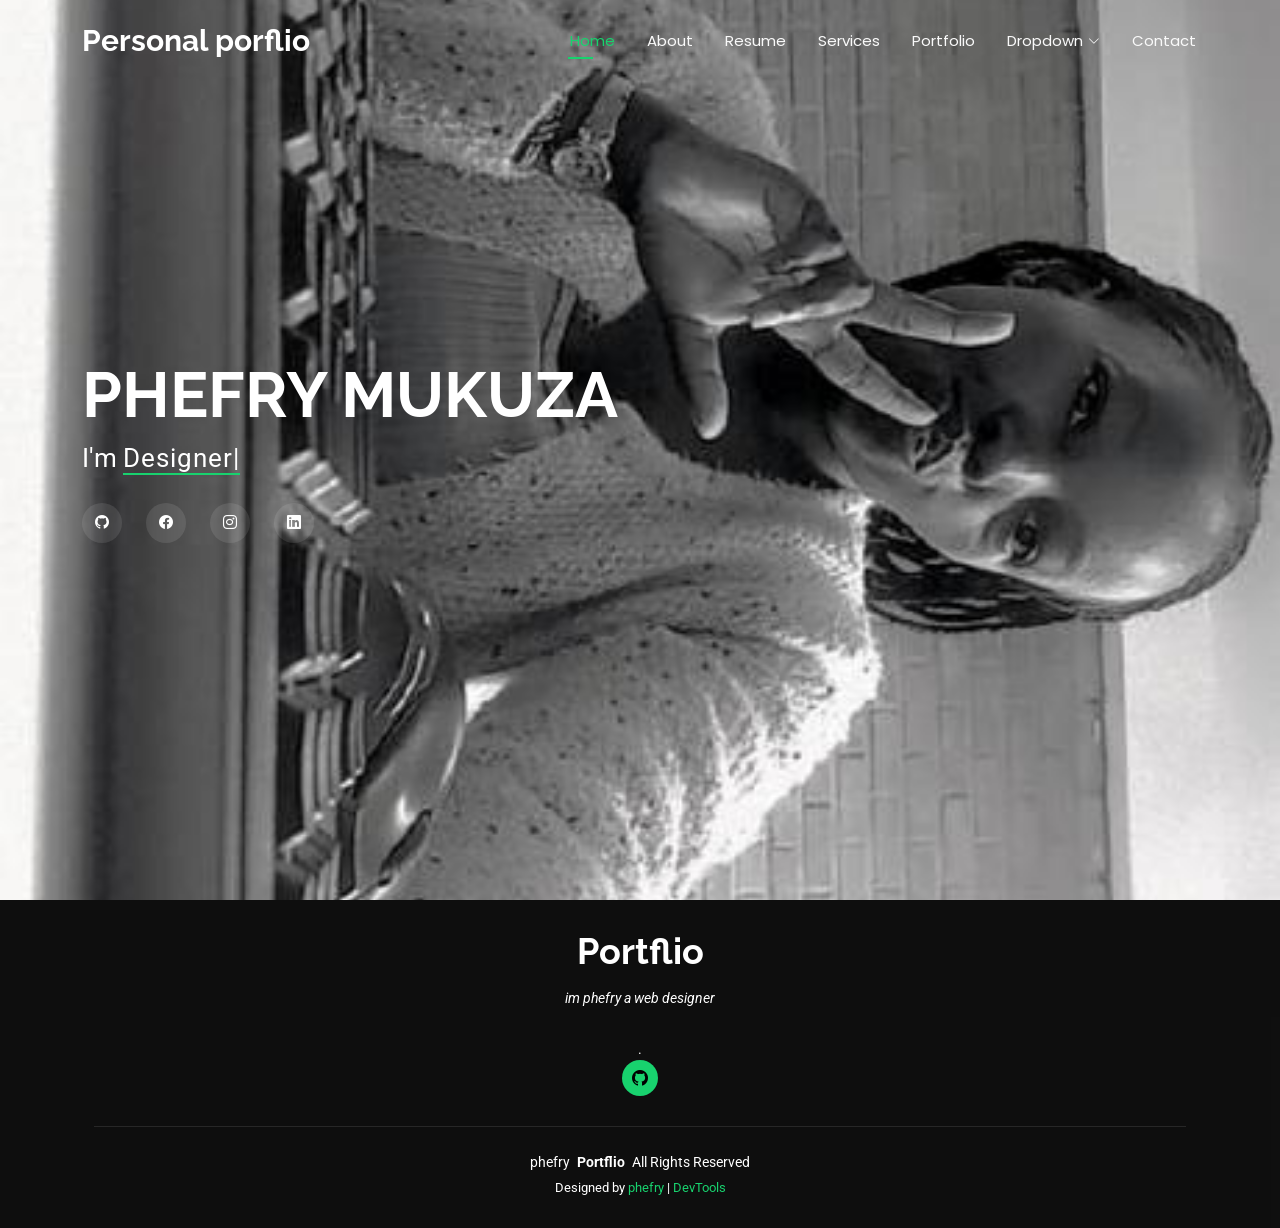
==== commit 5689297c: "initial commit" ====
--- a/index.html
+++ b/index.html
@@ -88,10 +88,10 @@
         <h2>PHEFRY MUKUZA</h2>
         <p>I'm <span class="typed" data-typed-items="Designer, Developer, Freelancer, Programmer"></span><span class="typed-cursor typed-cursor--blink"></span></p>
         <div class="social-links">
-          <a href="#"><i class="bi bi-twitter-x"></i></a>
-          <a href="#"><i class="bi bi-facebook"></i></a>
-          <a href="#"><i class="bi bi-instagram"></i></a>
-          <a href="#"><i class="bi bi-linkedin"></i></a>
+          <a href="https://github.com/lynphefry" title="GitHub"><i class="bi bi-github"></i></a>
+          <a href="https://facebook.com/phefrylyn" title="Facebook"><i class="bi bi-facebook"></i></a>
+          <a href="https://instagram.com/phefrylyn" title="Instagram"><i class="bi bi-instagram"></i></a>
+          <a href="https://linkedin.com/in/phefrymukuza" title="LinkedIn"><i class="bi bi-linkedin"></i></a>
         </div>
       </div>
 
@@ -104,11 +104,10 @@
       <h3 class="sitename">Portflio</h3>
       <p> im phefry a web designer</p>.
       <div class="social-links d-flex justify-content-center">
-        <a href=""><i class="bi bi-twitter-x"></i></a>
-        <a href=""><i class="bi bi-facebook"></i></a>
-        <a href=""><i class="bi bi-instagram"></i></a>
-        <a href=""><i class="bi bi-skype"></i></a>
-        <a href=""><i class="bi bi-linkedin"></i></a>
+        
+        
+        <a href="https://github.com/lynphefry" title="GitHub"><i class="bi bi-github"></i></a>
+        
       </div>
       <div class="container">
         <div class="copyright">
@@ -126,7 +125,7 @@
   </footer>
 
   <!-- Scroll Top -->
-  <a href="#" id="scroll-top" class="scroll-top d-flex align-items-center justify-content-center"><i class="bi bi-arrow-up-short"></i></a>
+  <a href="#" id="scroll-top" class="scroll-top d-flex align-items-center justify-content-center" title="Scroll to top"><i class="bi bi-arrow-up-short"></i></a>
 
   <!-- Preloader -->
   <div id="preloader"></div>
--- a/assets/css/main.css
+++ b/assets/css/main.css
@@ -73,7 +73,9 @@
 }
 
 a:hover {
-  color: color-mix(in srgb, var(--accent-color), transparent 25%);
+  /* fallback for color-mix for older browsers */
+  color: #13a85a;
+  /* color: color-mix(in srgb, var(--accent-color), transparent 25%); */
   text-decoration: none;
 }
 
@@ -86,7 +88,46 @@
   color: var(--heading-color);
   font-family: var(--heading-font);
 }
-
+service-card {
+  background: var(--surface-color);
+  border-radius: 10px;
+  box-shadow: 0 2px 16px rgba(0,0,0,0.12);
+  padding: 40px 20px 30px 20px;
+  margin-bottom: 30px;
+  transition: box-shadow 0.3s, transform 0.3s;
+  color: var(--default-color);
+}
+
+.service-card .icon {
+  font-size: 40px;
+  color: var(--accent-color);
+  margin-bottom: 18px;
+}
+
+.service-card h4 {
+  font-size: 20px;
+  font-weight: 700;
+  margin-bottom: 12px;
+  color: var(--heading-color);
+}
+
+.service-card p {
+  font-size: 15px;
+  color: var(--default-color);
+}
+
+.service-card:hover {
+  box-shadow: 0 8px 32px rgba(24,210,110,0.15);
+  transform: translateY(-6px) scale(1.03);
+  background: var(--accent-color);
+  color: var(--contrast-color);
+}
+
+.service-card:hover h4,
+.service-card:hover p,
+.service-card:hover .icon {
+  color: var(--contrast-color);
+}
 /* PHP Email Form Messages
 ------------------------------*/
 .php-email-form .error-message {
@@ -337,7 +378,7 @@
     margin: 0;
     border-radius: 6px;
     background-color: var(--nav-mobile-background-color);
-    border: 1px solid color-mix(in srgb, var(--default-color), transparent 90%);
+    border: 1px solid #e6e6e6; /* fallback for color-mix(in srgb, var(--default-color), transparent 90%) */
     box-shadow: none;
     overflow-y: auto;
     transition: 0.3s;
@@ -370,7 +411,7 @@
     justify-content: center;
     border-radius: 50%;
     transition: 0.3s;
-    background-color: color-mix(in srgb, var(--accent-color), transparent 90%);
+    background-color: rgba(24, 210, 110, 0.1); /* fallback for color-mix(in srgb, var(--accent-color), transparent 90%) */
   }
 
   .navmenu a i:hover,
@@ -492,6 +533,8 @@
 
 .footer .copyright {
   padding-top: 25px;
+  border-top: 1px solid #e6e6e6; /* fallback for color-mix(in srgb, var(--default-color), transparent 90%) */
+  border-top: 1px solid #e6e6e6; /* fallback for color-mix(in srgb, var(--default-color), transparent 90%) */
   border-top: 1px solid color-mix(in srgb, var(--default-color), transparent 90%);
 }
 
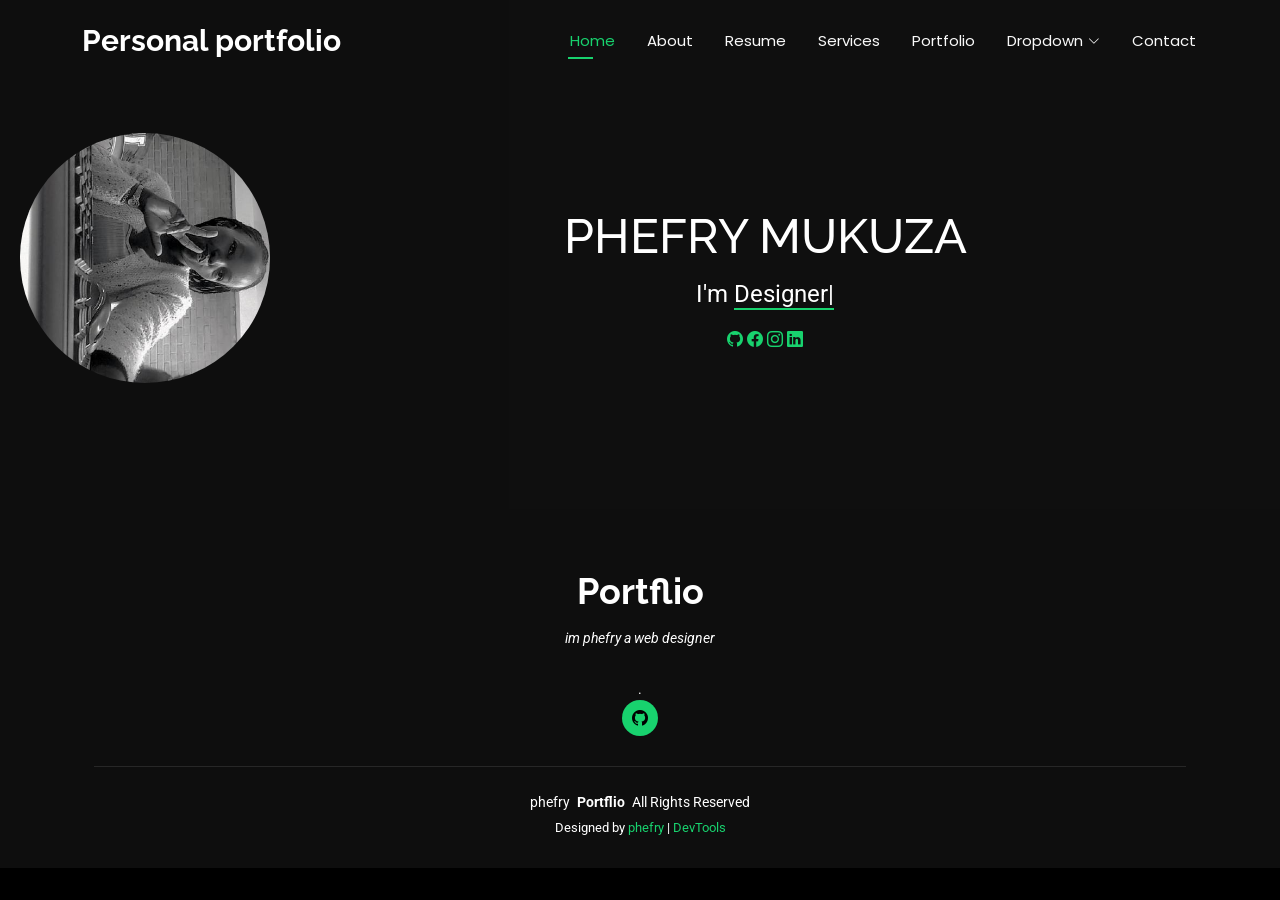
==== commit 7e75c088: "iniyial commit" ====
--- a/index.html
+++ b/index.html
@@ -42,7 +42,7 @@
       <a href="index.html" class="logo d-flex align-items-center">
         <!-- Uncomment the line below if you also wish to use an image logo -->
         <!-- <img src="assets/img/logo.webp" alt=""> -->
-        <h1 class="sitename">Personal porflio</h1>
+        <h1 class="sitename">Personal portfolio</h1>
       </a>
 
       <nav id="navmenu" class="navmenu">
--- a/assets/css/main.css
+++ b/assets/css/main.css
@@ -729,68 +729,54 @@
 --------------------------------------------------------------*/
 .hero {
   width: 100%;
-  min-height: 100vh;
-  position: relative;
-  padding: 80px 0;
+  min-height: 60vh; /* smaller than full screen */
+  padding: 80px 20px;
   display: flex;
+  justify-content: center;
   align-items: center;
-  justify-content: center;
+  text-align: center;
+  .hero {
+    background: linear-gradient(135deg, #0f172a, #1e3a8a);
+    color: white;
+} /* optional background color */
 }
 
 .hero img {
-  position: absolute;
-  inset: 0;
-  display: block;
-  width: 100%;
-  height: 100%;
+  width: 250px;       /* Change this size as you like */
+  height: 250px;
   object-fit: cover;
-  z-index: 1;
+  border-radius: 50%; /* Makes it circular */
+  margin-bottom: 25px;
+  position: static;   /* IMPORTANT: remove absolute positioning */
 }
 
 .hero .container {
-  position: relative;
-  z-index: 3;
+  position: static;
 }
 
 .hero h2 {
-  margin: 0;
-  font-size: 64px;
-  font-weight: 700;
+  font-size: 48px;
+  margin: 20px 0 10px;
 }
 
 .hero p {
-  margin: 5px 0 0 0;
-  font-size: 26px;
+  font-size: 24px;
 }
 
 .hero p span {
-  letter-spacing: 1px;
   border-bottom: 2px solid var(--accent-color);
 }
 
-.hero .social-links {
-  margin-top: 25px;
-}
-
-.hero .social-links a {
-  background-color: color-mix(in srgb, var(--default-color), transparent 90%);
-  color: var(--default-color);
-  font-size: 14px;
-  width: 40px;
-  height: 40px;
-  border-radius: 50px;
-  display: inline-flex;
-  align-items: center;
-  justify-content: center;
-  margin-right: 20px;
-  transition: 0.3s;
-}
-
-.hero .social-links a:hover {
-  background-color: var(--accent-color);
-}
-
 @media (max-width: 768px) {
+  .hero {
+    min-height: 50vh;
+  }
+
+  .hero img {
+    width: 180px;
+    height: 180px;
+  }
+
   .hero h2 {
     font-size: 32px;
   }
@@ -799,7 +785,6 @@
     font-size: 20px;
   }
 }
-
 /*--------------------------------------------------------------
 # About Section
 --------------------------------------------------------------*/
